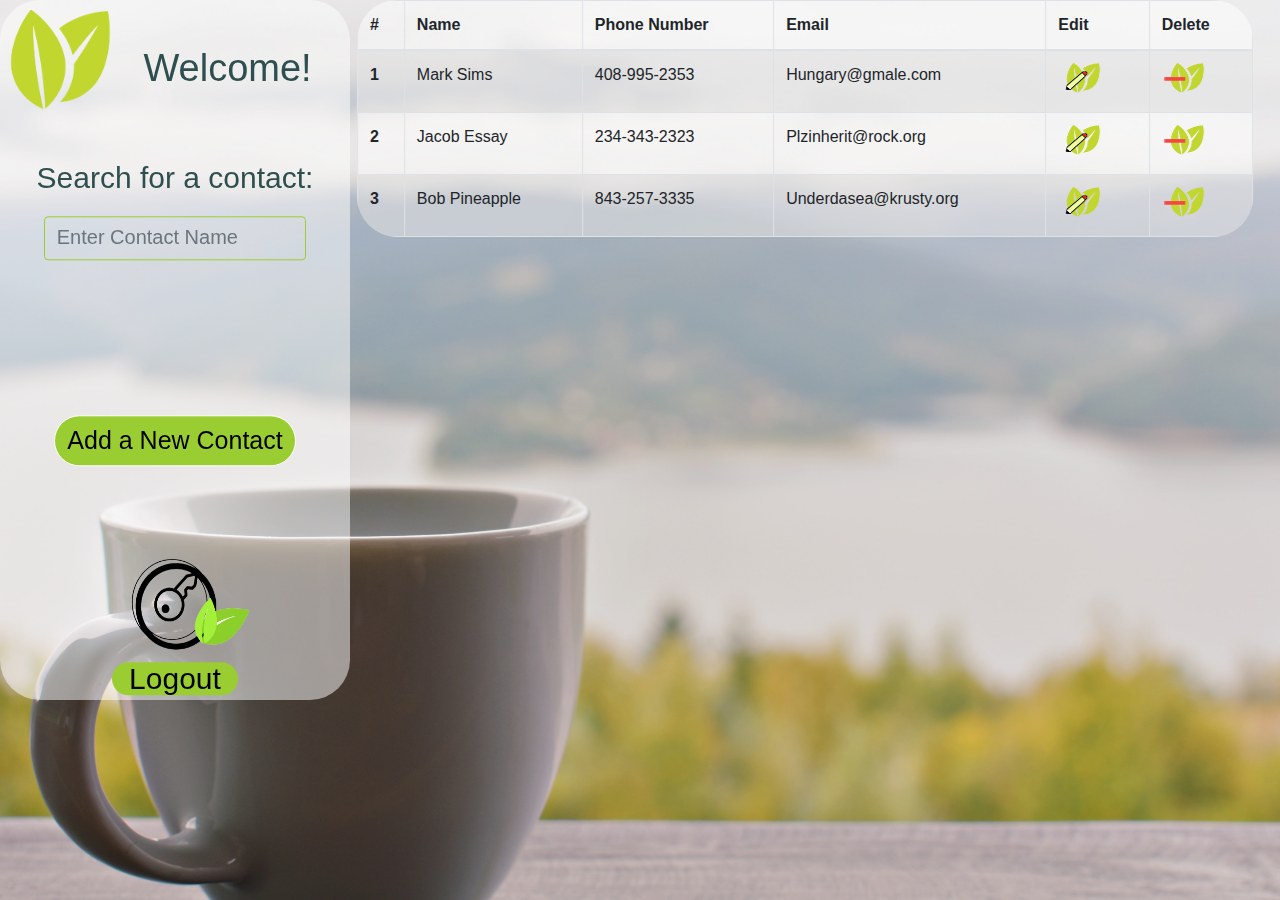
==== Menu.html @ b740e03e "Add files via upload" ====
<!doctype html>
<html lang="en">
<head>

    <!--Load in Javascript file-->
    <script type="text/javascript" src="script.js"></script>

    <!--Add functionality for BootstrapCDN-->
    <link rel="stylesheet" href="https://stackpath.bootstrapcdn.com/bootstrap/4.3.1/css/bootstrap.min.css" integrity="sha384-ggOyR0iXCbMQv3Xipma34MD+dH/1fQ784/j6cY/iJTQUOhcWr7x9JvoRxT2MZw1T" crossorigin="anonymous">
    
    <title>
        Contacts Menu
    </title>

    <!--This is for the JQuery-->
    <script src="https://code.jquery.com/jquery-3.3.1.slim.min.js" integrity="sha384-q8i/X+965DzO0rT7abK41JStQIAqVgRVzpbzo5smXKp4YfRvH+8abtTE1Pi6jizo" crossorigin="anonymous"></script>
    <script src="https://cdnjs.cloudflare.com/ajax/libs/popper.js/1.14.7/umd/popper.min.js" integrity="sha384-UO2eT0CpHqdSJQ6hJty5KVphtPhzWj9WO1clHTMGa3JDZwrnQq4sF86dIHNDz0W1" crossorigin="anonymous"></script>
    <script src="https://stackpath.bootstrapcdn.com/bootstrap/4.3.1/js/bootstrap.min.js" integrity="sha384-JjSmVgyd0p3pXB1rRibZUAYoIIy6OrQ6VrjIEaFf/nJGzIxFDsf4x0xIM+B07jRM" crossorigin="anonymous"></script>

    <!--Loading in CSS file-->
    <link rel="stylesheet" type="text/css" href="CSS/style2.css">
    <body>
        

        <!--Button Implementation-->     
        <div class="modal fade" id="exampleModal" tabindex="-1" role="dialog" aria-labelledby="exampleModalLabel" aria-hidden="true">
        <div class="modal-dialog" role="document">
            <div class="modal-content">
            <div class="modal-header">
                <h5 class="modal-title" id="exampleModalLabel">Create Contact</h5>
                <button type="button" class="close" data-dismiss="modal" aria-label="Close">
                <span aria-hidden="true">&times;</span>
                </button>
            </div>
            <div class="modal-body">
                Name:<br>
                <input type="text" name="Name" placeholder="Full Name" id="Name">
                <br>
                <br>
                <br>
                Phone Number:<br>
                <input type="text" name="Number" placeholder="###-###-####" id="Number">
                <br>
                <br>
                <br>
                Email Address:<br>
                <input type="text" name="Email" placeholder="John.Appleleaf@leaf.org" id="Email">
            </div>
            <div class="modal-footer">
                <button type="button" class="btn btn-secondary" data-dismiss="modal">Cancel</button>
                <button type="button" button onclick ="addRow();" data-dismiss="modal" class="btn btn-primary">Save Contact</button>
            </div>
            </div>
        </div>
        </div>
        
        <!--Contacts Table-->
        <div class="table-wrap scrollbar">
            <table id="tabledo" class="table table-bordered table-striped mb-0">
                <thead>
                <tr>
                    <th scope="col">#</th>
                    <th scope="col">Name</th>
                    <th scope="col">Phone Number</th>
                    <th scope="col">Email</th>
                    <th scope="col">Edit</th>
                    <th scope="col">Delete</th>
                </tr>
                </thead>
                <tbody id="fulltab">
                    <tr>
                    <th scope="row">1</th>
                    <td class="pt-3-half" contenteditable="true">Mark Sims</td>
                    <td>408-995-2353</td>
                    <td>Hungary@gmale.com</td>
                    <td><img src="Images/leafedit.png" class="edit"></td>
                    <td>
                        <span class="table-remove">
                            <input type="image" id="saveform" src="Images/leafdelete.png" class="del">  
                        </span>
                    </td>
                    </tr>
                    <tr>
                    <th scope="row">2</th>
                    <td>Jacob Essay</td>
                    <td>234-343-2323</td>
                    <td>Plzinherit@rock.org</td>
                    <td><img src="Images/leafedit.png" class="edit"></td>
                    <td>
                        <span class="table-remove">
                            <input type="image" id="saveform" src="Images/leafdelete.png" class="del">  
                        </span>
                    </td>
                    </tr>
                    <tr>
                    <th scope="row">3</th>
                    <td>Bob Pineapple</td>
                    <td>843-257-3335</td>
                    <td>Underdasea@krusty.org</td>
                    <td><img src="Images/leafedit.png" class="edit"></td>
                    <td>
                        <span class="table-remove">
                            <input type="image" id="saveform" src="Images/leafdelete.png" class="del">  
                        </span>
                    </td>
                    </tr>
                </tbody>
            </table>
                  
        </div>

        <!-- This is the left "Hub box"-->
        <div class="accountbox">
            <img src="Images/leaf.png" class="avatar">
            <h1>
                Welcome!
            </h1>
            <form>
                <p>
                    Search for a contact:
                </p>
                <input class="form-control" type="text" name="" id="searchy" placeholder="Enter Contact Name">
                <br>
                <br>
                <br>
                <button type="button" class="btn btn-primary" data-toggle="modal" data-target="#exampleModal">
                        Add a New Contact
                </button>
                <br>
                <br>
                <br>
                <img src="Images/leaflogo.png" class="logo">
                <br>
                <a href="#">
                    &nbsp; Logout &nbsp;
                </a>
            </form>
        </div>

        <script src="script.js"></script>
        
        <!--This allows the search function to filter results-->
        <script>
        $(document).ready(function(){
            $("#searchy").on("keyup", function() {
              var value = $(this).val().toLowerCase();
              $("#fulltab tr").filter(function() {
                $(this).toggle($(this).text().toLowerCase().indexOf(value) > -1)
              });
            });
          });
          
        const $tableID = $('#tabledo');


        $tableID.on('click', '.table-remove', function () {
        $(this).parents('tr').detach();
        });
        </script>

    </body>

</head>
</html>
---- CSS/style2.css ----
body{
    padding: 0;
    margin: 0;
    background: url(../Images/bg2.jpg) no-repeat center center fixed; 
    -webkit-background-size: cover;
    -moz-background-size: cover;
    -o-background-size: cover;
    background-size: cover;
    font-family: sans-serif;

}

.accountbox{
    padding: 0;
    margin: 0;
    width: 350px; /*350px*/
    height: 700px; /*700px*/
    background: #fff;
    color: darkslategrey;
    box-sizing: border-box;
    background: rgba(255, 255, 255, 0.5);
    border-radius: 40px;
    position: fixed;
}

.avatar{
    width: 150px; /*150*/
    height: 100px; /*100*/
    position: absolute;
    transform: translate(-10%, 10%);
}

h1{
    margin: 0;
    text-align: center;
    transform: translate(15%, 100%);
    font-size: 38px;
}

.accountbox form{
    margin: 0;
    text-align: center;
    transform: translate(0%, 20%);
    font-size: 30px;
}

.accountbox input{
    width: 75%;
    margin-bottom: 20px;
    font-size: 20px;
    
}

.accountbox input[type="text"]{
    background: transparent;
    border-color: yellowgreen;
    margin-left: auto;
    margin-right: auto;
}

.accountbox a{
    text-decoration: none;
    font-size: 30px;
    color: black;
    background: yellowgreen;
    border: none;
    border-radius: 40px;
    height: 100px;
}

.accountbox a:hover{
    background: darkslategrey;
    color: white;
}

.logo{
    padding: 0;
    margin: 0;
    width: 125px;
    height: 100px;
    transform: translate(10%, 0%);
}

.scrollbar {

    height: 70%;
    width: 70%;
    overflow: auto;
    float: right;
}
.table-wrap {

    float: right;
    transform: translate(-3%, 0%);
    background: rgba(255, 255, 255, 0.5);
    border-radius: 40px;
    overflow: auto;
}

.btn{
    background: yellowgreen;
    color: #000;
    border-radius: 40px;
    border-color: white;
    font-size: 25px;
}


.btn:hover{
    background: darkslategrey;
    border-color: white;
}

.modal-title{
    font-size: 30px;
    font-weight: bold;
    color: darkslategray;
}

.modal-body{
    font-size: 25px;
    background: rgba(220, 240, 204, 1);
    text-align: center;
    color: darkslategray;
}
.modal-content{
    border-radius: 15px;
}
.modal-body input[type="text"]{
    background: transparent;
    border: none;
    border-bottom: 1px solid darkslategrey;
    outline: none;
    text-align: center; 
}

table.dataTable thead .sorting:after,
table.dataTable thead .sorting:before,
table.dataTable thead .sorting_asc:after,
table.dataTable thead .sorting_asc:before,
table.dataTable thead .sorting_asc_disabled:after,
table.dataTable thead .sorting_asc_disabled:before,
table.dataTable thead .sorting_desc:after,
table.dataTable thead .sorting_desc:before,
table.dataTable thead .sorting_desc_disabled:after,
table.dataTable thead .sorting_desc_disabled:before {
  bottom: .5em;
}
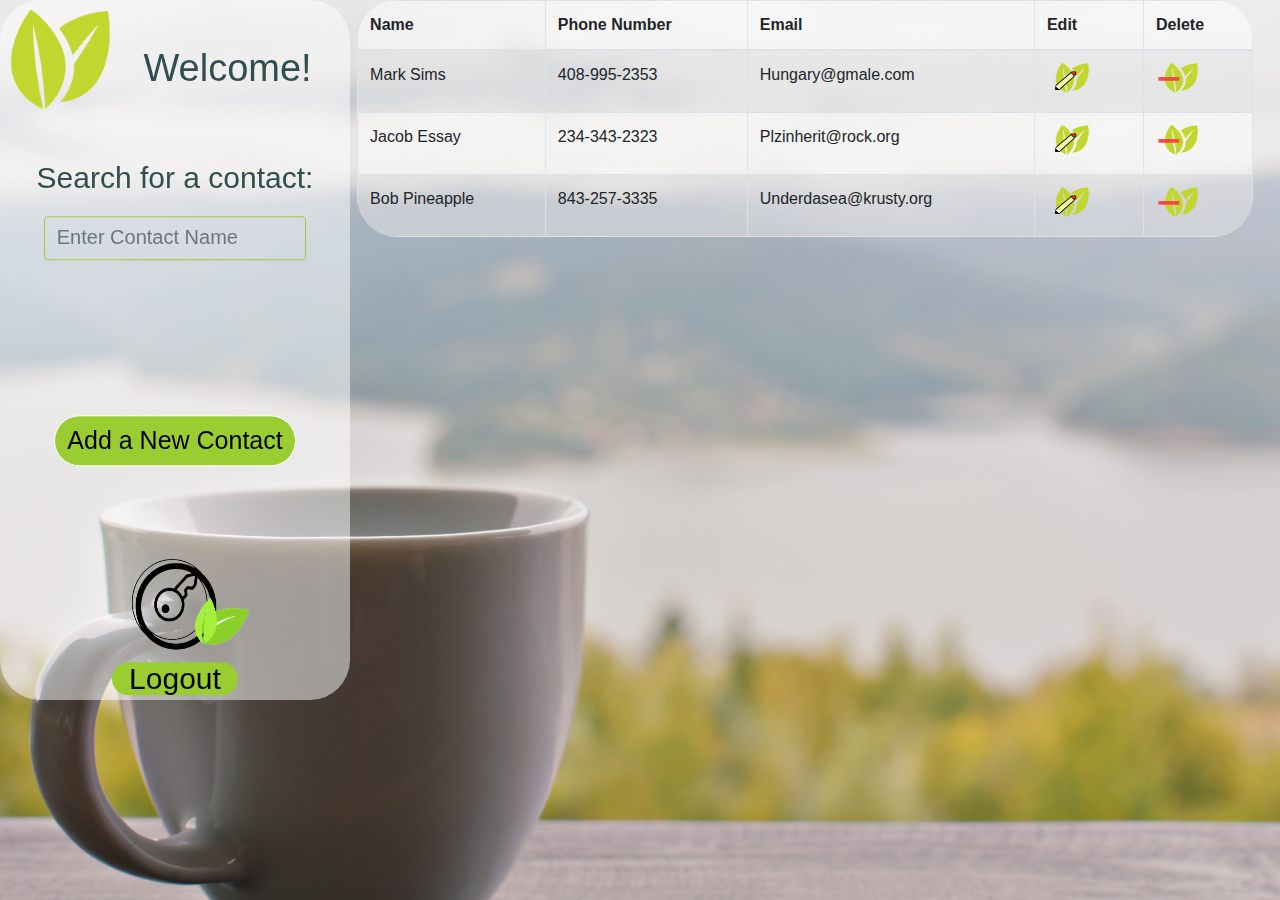
==== commit 80789b2b: "Add files via upload" ====
--- a/Menu.html
+++ b/Menu.html
@@ -59,7 +59,6 @@
             <table id="tabledo" class="table table-bordered table-striped mb-0">
                 <thead>
                 <tr>
-                    <th scope="col">#</th>
                     <th scope="col">Name</th>
                     <th scope="col">Phone Number</th>
                     <th scope="col">Email</th>
@@ -69,8 +68,7 @@
                 </thead>
                 <tbody id="fulltab">
                     <tr>
-                    <th scope="row">1</th>
-                    <td class="pt-3-half" contenteditable="true">Mark Sims</td>
+                    <td>Mark Sims</td>
                     <td>408-995-2353</td>
                     <td>Hungary@gmale.com</td>
                     <td><img src="Images/leafedit.png" class="edit"></td>
@@ -81,7 +79,6 @@
                     </td>
                     </tr>
                     <tr>
-                    <th scope="row">2</th>
                     <td>Jacob Essay</td>
                     <td>234-343-2323</td>
                     <td>Plzinherit@rock.org</td>
@@ -93,7 +90,6 @@
                     </td>
                     </tr>
                     <tr>
-                    <th scope="row">3</th>
                     <td>Bob Pineapple</td>
                     <td>843-257-3335</td>
                     <td>Underdasea@krusty.org</td>
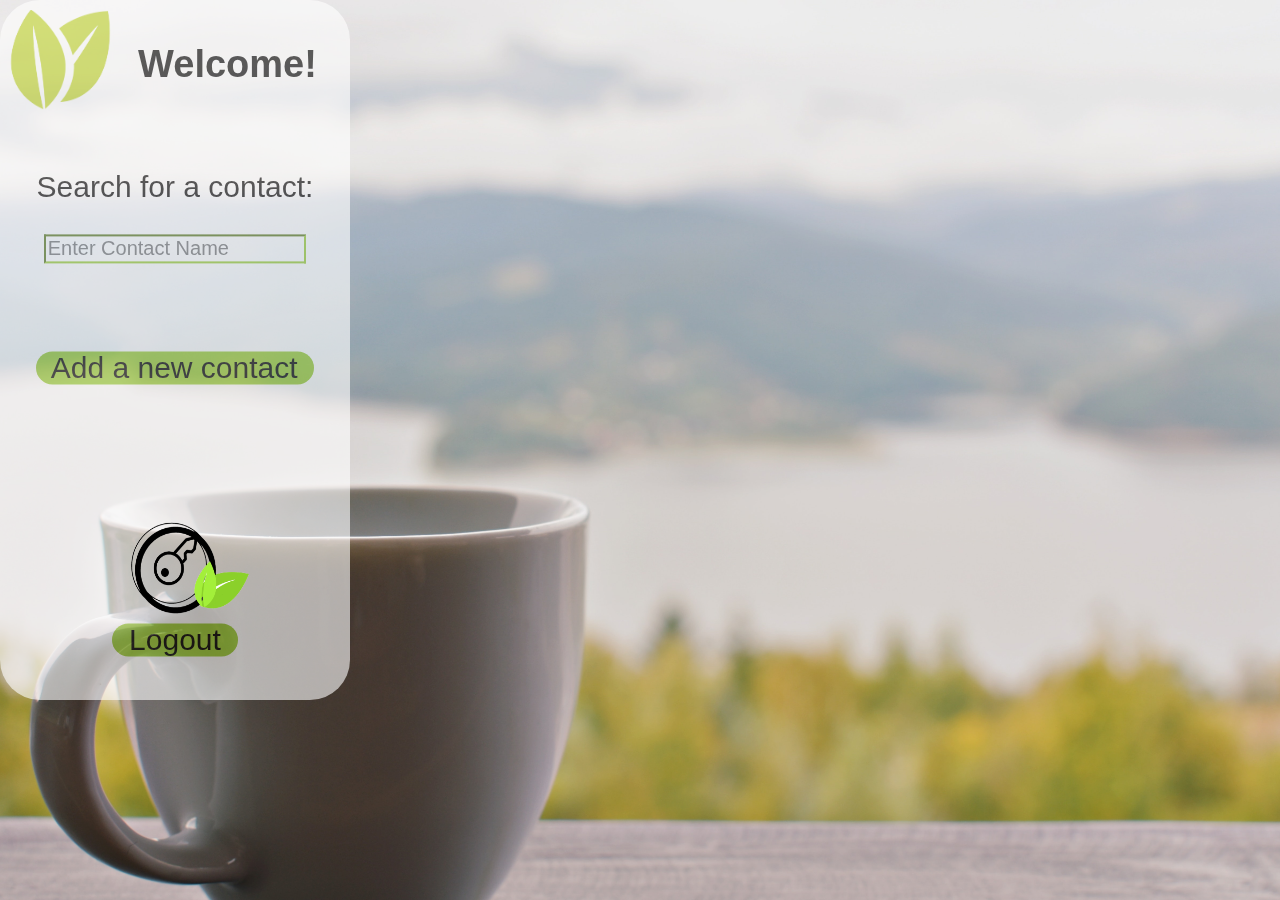
==== commit cdc02747: "Merge pull request #7 from alekiko72/dev" ====
--- a/Menu.html
+++ b/Menu.html
@@ -1,111 +1,10 @@
-<!doctype html>
-<html lang="en">
+<html>
 <head>
-
-    <!--Load in Javascript file-->
-    <script type="text/javascript" src="script.js"></script>
-
-    <!--Add functionality for BootstrapCDN-->
-    <link rel="stylesheet" href="https://stackpath.bootstrapcdn.com/bootstrap/4.3.1/css/bootstrap.min.css" integrity="sha384-ggOyR0iXCbMQv3Xipma34MD+dH/1fQ784/j6cY/iJTQUOhcWr7x9JvoRxT2MZw1T" crossorigin="anonymous">
-    
     <title>
         Contacts Menu
     </title>
-
-    <!--This is for the JQuery-->
-    <script src="https://code.jquery.com/jquery-3.3.1.slim.min.js" integrity="sha384-q8i/X+965DzO0rT7abK41JStQIAqVgRVzpbzo5smXKp4YfRvH+8abtTE1Pi6jizo" crossorigin="anonymous"></script>
-    <script src="https://cdnjs.cloudflare.com/ajax/libs/popper.js/1.14.7/umd/popper.min.js" integrity="sha384-UO2eT0CpHqdSJQ6hJty5KVphtPhzWj9WO1clHTMGa3JDZwrnQq4sF86dIHNDz0W1" crossorigin="anonymous"></script>
-    <script src="https://stackpath.bootstrapcdn.com/bootstrap/4.3.1/js/bootstrap.min.js" integrity="sha384-JjSmVgyd0p3pXB1rRibZUAYoIIy6OrQ6VrjIEaFf/nJGzIxFDsf4x0xIM+B07jRM" crossorigin="anonymous"></script>
-
-    <!--Loading in CSS file-->
     <link rel="stylesheet" type="text/css" href="CSS/style2.css">
     <body>
-        
-
-        <!--Button Implementation-->     
-        <div class="modal fade" id="exampleModal" tabindex="-1" role="dialog" aria-labelledby="exampleModalLabel" aria-hidden="true">
-        <div class="modal-dialog" role="document">
-            <div class="modal-content">
-            <div class="modal-header">
-                <h5 class="modal-title" id="exampleModalLabel">Create Contact</h5>
-                <button type="button" class="close" data-dismiss="modal" aria-label="Close">
-                <span aria-hidden="true">&times;</span>
-                </button>
-            </div>
-            <div class="modal-body">
-                Name:<br>
-                <input type="text" name="Name" placeholder="Full Name" id="Name">
-                <br>
-                <br>
-                <br>
-                Phone Number:<br>
-                <input type="text" name="Number" placeholder="###-###-####" id="Number">
-                <br>
-                <br>
-                <br>
-                Email Address:<br>
-                <input type="text" name="Email" placeholder="John.Appleleaf@leaf.org" id="Email">
-            </div>
-            <div class="modal-footer">
-                <button type="button" class="btn btn-secondary" data-dismiss="modal">Cancel</button>
-                <button type="button" button onclick ="addRow();" data-dismiss="modal" class="btn btn-primary">Save Contact</button>
-            </div>
-            </div>
-        </div>
-        </div>
-        
-        <!--Contacts Table-->
-        <div class="table-wrap scrollbar">
-            <table id="tabledo" class="table table-bordered table-striped mb-0">
-                <thead>
-                <tr>
-                    <th scope="col">Name</th>
-                    <th scope="col">Phone Number</th>
-                    <th scope="col">Email</th>
-                    <th scope="col">Edit</th>
-                    <th scope="col">Delete</th>
-                </tr>
-                </thead>
-                <tbody id="fulltab">
-                    <tr>
-                    <td>Mark Sims</td>
-                    <td>408-995-2353</td>
-                    <td>Hungary@gmale.com</td>
-                    <td><img src="Images/leafedit.png" class="edit"></td>
-                    <td>
-                        <span class="table-remove">
-                            <input type="image" id="saveform" src="Images/leafdelete.png" class="del">  
-                        </span>
-                    </td>
-                    </tr>
-                    <tr>
-                    <td>Jacob Essay</td>
-                    <td>234-343-2323</td>
-                    <td>Plzinherit@rock.org</td>
-                    <td><img src="Images/leafedit.png" class="edit"></td>
-                    <td>
-                        <span class="table-remove">
-                            <input type="image" id="saveform" src="Images/leafdelete.png" class="del">  
-                        </span>
-                    </td>
-                    </tr>
-                    <tr>
-                    <td>Bob Pineapple</td>
-                    <td>843-257-3335</td>
-                    <td>Underdasea@krusty.org</td>
-                    <td><img src="Images/leafedit.png" class="edit"></td>
-                    <td>
-                        <span class="table-remove">
-                            <input type="image" id="saveform" src="Images/leafdelete.png" class="del">  
-                        </span>
-                    </td>
-                    </tr>
-                </tbody>
-            </table>
-                  
-        </div>
-
-        <!-- This is the left "Hub box"-->
         <div class="accountbox">
             <img src="Images/leaf.png" class="avatar">
             <h1>
@@ -115,44 +14,27 @@
                 <p>
                     Search for a contact:
                 </p>
-                <input class="form-control" type="text" name="" id="searchy" placeholder="Enter Contact Name">
+                <input type="text" name="" placeholder="Enter Contact Name">
                 <br>
                 <br>
                 <br>
-                <button type="button" class="btn btn-primary" data-toggle="modal" data-target="#exampleModal">
-                        Add a New Contact
-                </button>
+                <a href="#">
+                    &nbsp; Add a new contact &nbsp;
+                </a>
                 <br>
                 <br>
                 <br>
-                <img src="Images/leaflogo.png" class="logo">
+                <br>
+                <br>
+                <br>
+                <br>
                 <br>
                 <a href="#">
                     &nbsp; Logout &nbsp;
                 </a>
             </form>
         </div>
-
-        <script src="script.js"></script>
-        
-        <!--This allows the search function to filter results-->
-        <script>
-        $(document).ready(function(){
-            $("#searchy").on("keyup", function() {
-              var value = $(this).val().toLowerCase();
-              $("#fulltab tr").filter(function() {
-                $(this).toggle($(this).text().toLowerCase().indexOf(value) > -1)
-              });
-            });
-          });
-          
-        const $tableID = $('#tabledo');
-
-
-        $tableID.on('click', '.table-remove', function () {
-        $(this).parents('tr').detach();
-        });
-        </script>
+        <img src="Images/leaflogo.png" class="logo">
 
     </body>
 
--- a/CSS/style2.css
+++ b/CSS/style2.css
@@ -1,31 +1,25 @@
 body{
     padding: 0;
     margin: 0;
-    background: url(../Images/bg2.jpg) no-repeat center center fixed; 
-    -webkit-background-size: cover;
-    -moz-background-size: cover;
-    -o-background-size: cover;
+    background: url(../Images/bg2.jpg);
     background-size: cover;
+    background-position: center;
     font-family: sans-serif;
-
 }
 
 .accountbox{
-    padding: 0;
-    margin: 0;
-    width: 350px; /*350px*/
-    height: 700px; /*700px*/
+    width: 350px;
+    height: 700px;
     background: #fff;
-    color: darkslategrey;
+    color: #000;
     box-sizing: border-box;
-    background: rgba(255, 255, 255, 0.5);
+    opacity: 0.6;
     border-radius: 40px;
-    position: fixed;
 }
 
 .avatar{
-    width: 150px; /*150*/
-    height: 100px; /*100*/
+    width: 150px;
+    height: 100px;
     position: absolute;
     transform: translate(-10%, 10%);
 }
@@ -48,14 +42,11 @@
     width: 75%;
     margin-bottom: 20px;
     font-size: 20px;
-    
 }
 
 .accountbox input[type="text"]{
     background: transparent;
     border-color: yellowgreen;
-    margin-left: auto;
-    margin-right: auto;
 }
 
 .accountbox a{
@@ -69,80 +60,11 @@
 }
 
 .accountbox a:hover{
-    background: darkslategrey;
-    color: white;
+    color: green;
 }
 
 .logo{
-    padding: 0;
-    margin: 0;
     width: 125px;
     height: 100px;
-    transform: translate(10%, 0%);
-}
-
-.scrollbar {
-
-    height: 70%;
-    width: 70%;
-    overflow: auto;
-    float: right;
-}
-.table-wrap {
-
-    float: right;
-    transform: translate(-3%, 0%);
-    background: rgba(255, 255, 255, 0.5);
-    border-radius: 40px;
-    overflow: auto;
-}
-
-.btn{
-    background: yellowgreen;
-    color: #000;
-    border-radius: 40px;
-    border-color: white;
-    font-size: 25px;
-}
-
-
-.btn:hover{
-    background: darkslategrey;
-    border-color: white;
-}
-
-.modal-title{
-    font-size: 30px;
-    font-weight: bold;
-    color: darkslategray;
-}
-
-.modal-body{
-    font-size: 25px;
-    background: rgba(220, 240, 204, 1);
-    text-align: center;
-    color: darkslategray;
-}
-.modal-content{
-    border-radius: 15px;
-}
-.modal-body input[type="text"]{
-    background: transparent;
-    border: none;
-    border-bottom: 1px solid darkslategrey;
-    outline: none;
-    text-align: center; 
-}
-
-table.dataTable thead .sorting:after,
-table.dataTable thead .sorting:before,
-table.dataTable thead .sorting_asc:after,
-table.dataTable thead .sorting_asc:before,
-table.dataTable thead .sorting_asc_disabled:after,
-table.dataTable thead .sorting_asc_disabled:before,
-table.dataTable thead .sorting_desc:after,
-table.dataTable thead .sorting_desc:before,
-table.dataTable thead .sorting_desc_disabled:after,
-table.dataTable thead .sorting_desc_disabled:before {
-  bottom: .5em;
+    transform: translate(100%, -180%);
 }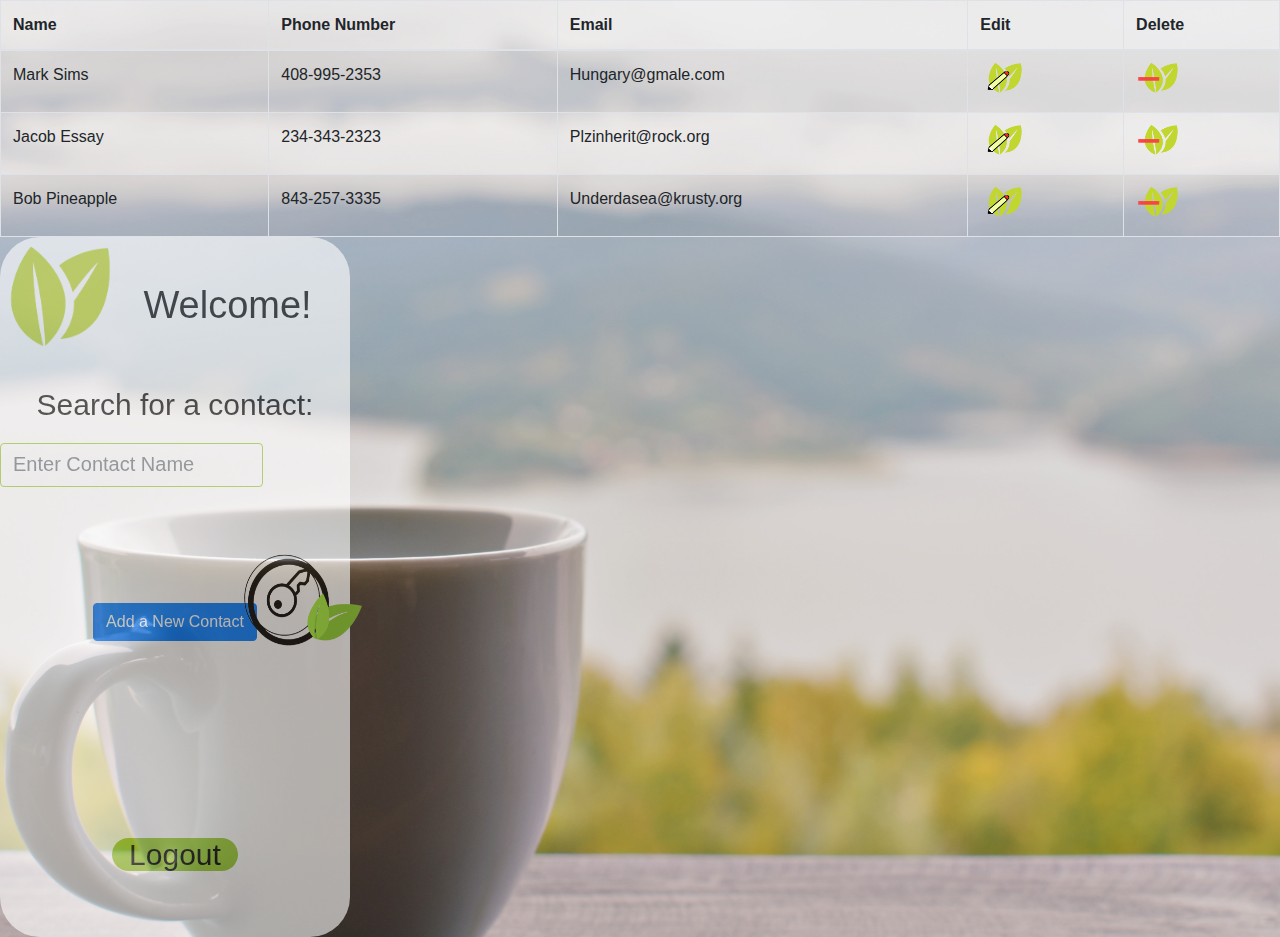
==== commit 49b35d11: "Add files via upload" ====
--- a/Menu.html
+++ b/Menu.html
@@ -1,10 +1,111 @@
-<html>
+<!doctype html>
+<html lang="en">
 <head>
+
+    <!--Load in Javascript file-->
+    <script type="text/javascript" src="JavaScript/Menu.js"></script>
+
+    <!--Add functionality for BootstrapCDN-->
+    <link rel="stylesheet" href="https://stackpath.bootstrapcdn.com/bootstrap/4.3.1/css/bootstrap.min.css" integrity="sha384-ggOyR0iXCbMQv3Xipma34MD+dH/1fQ784/j6cY/iJTQUOhcWr7x9JvoRxT2MZw1T" crossorigin="anonymous">
+    
     <title>
         Contacts Menu
     </title>
+
+    <!--This is for the JQuery-->
+    <script src="https://code.jquery.com/jquery-3.3.1.slim.min.js" integrity="sha384-q8i/X+965DzO0rT7abK41JStQIAqVgRVzpbzo5smXKp4YfRvH+8abtTE1Pi6jizo" crossorigin="anonymous"></script>
+    <script src="https://cdnjs.cloudflare.com/ajax/libs/popper.js/1.14.7/umd/popper.min.js" integrity="sha384-UO2eT0CpHqdSJQ6hJty5KVphtPhzWj9WO1clHTMGa3JDZwrnQq4sF86dIHNDz0W1" crossorigin="anonymous"></script>
+    <script src="https://stackpath.bootstrapcdn.com/bootstrap/4.3.1/js/bootstrap.min.js" integrity="sha384-JjSmVgyd0p3pXB1rRibZUAYoIIy6OrQ6VrjIEaFf/nJGzIxFDsf4x0xIM+B07jRM" crossorigin="anonymous"></script>
+
+    <!--Loading in CSS file-->
     <link rel="stylesheet" type="text/css" href="CSS/style2.css">
     <body>
+        
+
+        <!--Button Implementation-->     
+        <div class="modal fade" id="exampleModal" tabindex="-1" role="dialog" aria-labelledby="exampleModalLabel" aria-hidden="true">
+        <div class="modal-dialog" role="document">
+            <div class="modal-content">
+            <div class="modal-header">
+                <h5 class="modal-title" id="exampleModalLabel">Create Contact</h5>
+                <button type="button" class="close" data-dismiss="modal" aria-label="Close">
+                <span aria-hidden="true">&times;</span>
+                </button>
+            </div>
+            <div class="modal-body">
+                Name:<br>
+                <input type="text" name="Name" placeholder="Full Name" id="Name">
+                <br>
+                <br>
+                <br>
+                Phone Number:<br>
+                <input type="text" name="Number" placeholder="###-###-####" id="Number">
+                <br>
+                <br>
+                <br>
+                Email Address:<br>
+                <input type="text" name="Email" placeholder="John.Appleleaf@leaf.org" id="Email">
+            </div>
+            <div class="modal-footer">
+                <button type="button" class="btn btn-secondary" data-dismiss="modal">Cancel</button>
+                <button type="button" button onclick ="addRow();" data-dismiss="modal" class="btn btn-primary">Save Contact</button>
+            </div>
+            </div>
+        </div>
+        </div>
+        
+        <!--Contacts Table-->
+        <div class="table-wrap scrollbar">
+            <table id="tabledo" class="table table-bordered table-striped mb-0">
+                <thead>
+                <tr>
+                    <th scope="col">Name</th>
+                    <th scope="col">Phone Number</th>
+                    <th scope="col">Email</th>
+                    <th scope="col">Edit</th>
+                    <th scope="col">Delete</th>
+                </tr>
+                </thead>
+                <tbody id="fulltab">
+                    <tr>
+                    <td>Mark Sims</td>
+                    <td>408-995-2353</td>
+                    <td>Hungary@gmale.com</td>
+                    <td><img src="Images/leafedit.png" class="edit"></td>
+                    <td>
+                        <span class="table-remove">
+                            <input type="image" id="saveform" src="Images/leafdelete.png" class="del">  
+                        </span>
+                    </td>
+                    </tr>
+                    <tr>
+                    <td>Jacob Essay</td>
+                    <td>234-343-2323</td>
+                    <td>Plzinherit@rock.org</td>
+                    <td><img src="Images/leafedit.png" class="edit"></td>
+                    <td>
+                        <span class="table-remove">
+                            <input type="image" id="saveform" src="Images/leafdelete.png" class="del">  
+                        </span>
+                    </td>
+                    </tr>
+                    <tr>
+                    <td>Bob Pineapple</td>
+                    <td>843-257-3335</td>
+                    <td>Underdasea@krusty.org</td>
+                    <td><img src="Images/leafedit.png" class="edit"></td>
+                    <td>
+                        <span class="table-remove">
+                            <input type="image" id="saveform" src="Images/leafdelete.png" class="del">  
+                        </span>
+                    </td>
+                    </tr>
+                </tbody>
+            </table>
+                  
+        </div>
+
+        <!-- This is the left "Hub box"-->
         <div class="accountbox">
             <img src="Images/leaf.png" class="avatar">
             <h1>
@@ -14,27 +115,43 @@
                 <p>
                     Search for a contact:
                 </p>
-                <input type="text" name="" placeholder="Enter Contact Name">
+                <input class="form-control" type="text" name="" id="searchy" placeholder="Enter Contact Name">
+                <br>
+                <br>
+                <button type="button" class="btn btn-primary" data-toggle="modal" data-target="#exampleModal">
+                        Add a New Contact
+                </button>
                 <br>
                 <br>
                 <br>
-                <a href="#">
-                    &nbsp; Add a new contact &nbsp;
-                </a>
-                <br>
-                <br>
-                <br>
-                <br>
-                <br>
-                <br>
-                <br>
+                <img src="Images/leaflogo.png" class="logo">
                 <br>
                 <a href="#">
                     &nbsp; Logout &nbsp;
                 </a>
             </form>
         </div>
-        <img src="Images/leaflogo.png" class="logo">
+
+        <script src="JavaScript/Menu.js"></script>
+        
+        <!--This allows the search function to filter results-->
+        <script>
+        $(document).ready(function(){
+            $("#searchy").on("keyup", function() {
+              var value = $(this).val().toLowerCase();
+              $("#fulltab tr").filter(function() {
+                $(this).toggle($(this).text().toLowerCase().indexOf(value) > -1)
+              });
+            });
+          });
+          
+        const $tableID = $('#tabledo');
+
+
+        $tableID.on('click', '.table-remove', function () {
+        $(this).parents('tr').detach();
+        });
+        </script>
 
     </body>
 
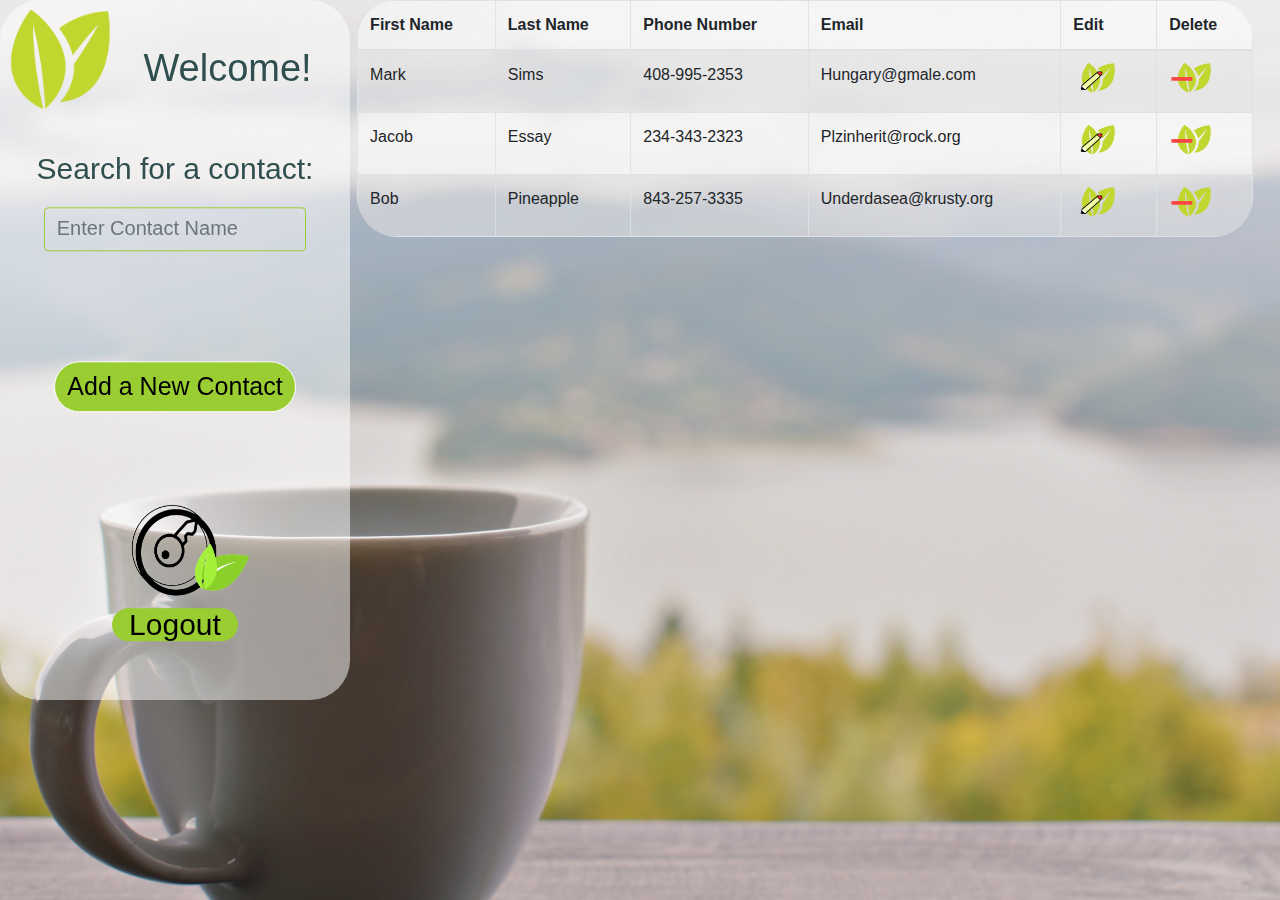
==== commit 055ad41d: "Add files via upload" ====
--- a/Menu.html
+++ b/Menu.html
@@ -23,11 +23,11 @@
         
 
         <!--Button Implementation-->     
-        <div class="modal fade" id="exampleModal" tabindex="-1" role="dialog" aria-labelledby="exampleModalLabel" aria-hidden="true">
+        <div class="modal fade" id="ModalCreate" tabindex="-1" role="dialog" aria-labelledby="ModalCreateLabel" aria-hidden="true">
         <div class="modal-dialog" role="document">
             <div class="modal-content">
             <div class="modal-header">
-                <h5 class="modal-title" id="exampleModalLabel">Create Contact</h5>
+                <h5 class="modal-title" id="ModalCreateLabel">Create Contact</h5>
                 <button type="button" class="close" data-dismiss="modal" aria-label="Close">
                 <span aria-hidden="true">&times;</span>
                 </button>
@@ -59,7 +59,8 @@
             <table id="tabledo" class="table table-bordered table-striped mb-0">
                 <thead>
                 <tr>
-                    <th scope="col">Name</th>
+                    <th scope="col">First Name</th>
+                    <th scope="col">Last Name</th>
                     <th scope="col">Phone Number</th>
                     <th scope="col">Email</th>
                     <th scope="col">Edit</th>
@@ -68,7 +69,8 @@
                 </thead>
                 <tbody id="fulltab">
                     <tr>
-                    <td>Mark Sims</td>
+                    <td>Mark</td>
+                    <td>Sims</td>
                     <td>408-995-2353</td>
                     <td>Hungary@gmale.com</td>
                     <td><img src="Images/leafedit.png" class="edit"></td>
@@ -79,7 +81,8 @@
                     </td>
                     </tr>
                     <tr>
-                    <td>Jacob Essay</td>
+                    <td>Jacob</td>
+                    <td>Essay</td>
                     <td>234-343-2323</td>
                     <td>Plzinherit@rock.org</td>
                     <td><img src="Images/leafedit.png" class="edit"></td>
@@ -90,7 +93,8 @@
                     </td>
                     </tr>
                     <tr>
-                    <td>Bob Pineapple</td>
+                    <td>Bob</td>
+                    <td>Pineapple</td>
                     <td>843-257-3335</td>
                     <td>Underdasea@krusty.org</td>
                     <td><img src="Images/leafedit.png" class="edit"></td>
@@ -118,7 +122,7 @@
                 <input class="form-control" type="text" name="" id="searchy" placeholder="Enter Contact Name">
                 <br>
                 <br>
-                <button type="button" class="btn btn-primary" data-toggle="modal" data-target="#exampleModal">
+                <button type="button" class="btn btn-primary" data-toggle="modal" data-target="#ModalCreate">
                         Add a New Contact
                 </button>
                 <br>
@@ -126,7 +130,7 @@
                 <br>
                 <img src="Images/leaflogo.png" class="logo">
                 <br>
-                <a href="#">
+                <a href="index.html">
                     &nbsp; Logout &nbsp;
                 </a>
             </form>
@@ -149,7 +153,13 @@
 
 
         $tableID.on('click', '.table-remove', function () {
-        $(this).parents('tr').detach();
+            var flag = $(this).parents('tr');
+            if (confirm("Are you sure you want to delete this contact?")) {
+                flag.detach();
+             } 
+            else {
+                ;
+            }
         });
         </script>
 
--- a/CSS/style2.css
+++ b/CSS/style2.css
@@ -1,25 +1,31 @@
 body{
     padding: 0;
     margin: 0;
-    background: url(../Images/bg2.jpg);
+    background: url(../Images/bg2.jpg) no-repeat center center fixed; 
+    -webkit-background-size: cover;
+    -moz-background-size: cover;
+    -o-background-size: cover;
     background-size: cover;
-    background-position: center;
     font-family: sans-serif;
+
 }
 
 .accountbox{
-    width: 350px;
-    height: 700px;
+    padding: 0;
+    margin: 0;
+    width: 350px; /*350px*/
+    height: 700px; /*700px*/
     background: #fff;
-    color: #000;
+    color: darkslategrey;
     box-sizing: border-box;
-    opacity: 0.6;
+    background: rgba(255, 255, 255, 0.5);
     border-radius: 40px;
+    position: fixed;
 }
 
 .avatar{
-    width: 150px;
-    height: 100px;
+    width: 150px; /*150*/
+    height: 100px; /*100*/
     position: absolute;
     transform: translate(-10%, 10%);
 }
@@ -42,11 +48,14 @@
     width: 75%;
     margin-bottom: 20px;
     font-size: 20px;
+    
 }
 
 .accountbox input[type="text"]{
     background: transparent;
     border-color: yellowgreen;
+    margin-left: auto;
+    margin-right: auto;
 }
 
 .accountbox a{
@@ -60,11 +69,80 @@
 }
 
 .accountbox a:hover{
-    color: green;
+    background: darkslategrey;
+    color: white;
 }
 
 .logo{
+    padding: 0;
+    margin: 0;
     width: 125px;
     height: 100px;
-    transform: translate(100%, -180%);
+    transform: translate(10%, 0%);
+}
+
+.scrollbar {
+
+    height: 70%;
+    width: 70%;
+    overflow: auto;
+    float: right;
+}
+.table-wrap {
+
+    float: right;
+    transform: translate(-3%, 0%);
+    background: rgba(255, 255, 255, 0.5);
+    border-radius: 40px;
+    overflow: auto;
+}
+
+.btn{
+    background: yellowgreen;
+    color: #000;
+    border-radius: 40px;
+    border-color: white;
+    font-size: 25px;
+}
+
+
+.btn:hover{
+    background: darkslategrey;
+    border-color: white;
+}
+
+.modal-title{
+    font-size: 30px;
+    font-weight: bold;
+    color: darkslategray;
+}
+
+.modal-body{
+    font-size: 25px;
+    background: rgba(220, 240, 204, 1);
+    text-align: center;
+    color: darkslategray;
+}
+.modal-content{
+    border-radius: 15px;
+}
+.modal-body input[type="text"]{
+    background: transparent;
+    border: none;
+    border-bottom: 1px solid darkslategrey;
+    outline: none;
+    text-align: center; 
+}
+
+table.dataTable thead .sorting:after,
+table.dataTable thead .sorting:before,
+table.dataTable thead .sorting_asc:after,
+table.dataTable thead .sorting_asc:before,
+table.dataTable thead .sorting_asc_disabled:after,
+table.dataTable thead .sorting_asc_disabled:before,
+table.dataTable thead .sorting_desc:after,
+table.dataTable thead .sorting_desc:before,
+table.dataTable thead .sorting_desc_disabled:after,
+table.dataTable thead .sorting_desc_disabled:before {
+  bottom: .5em;
 }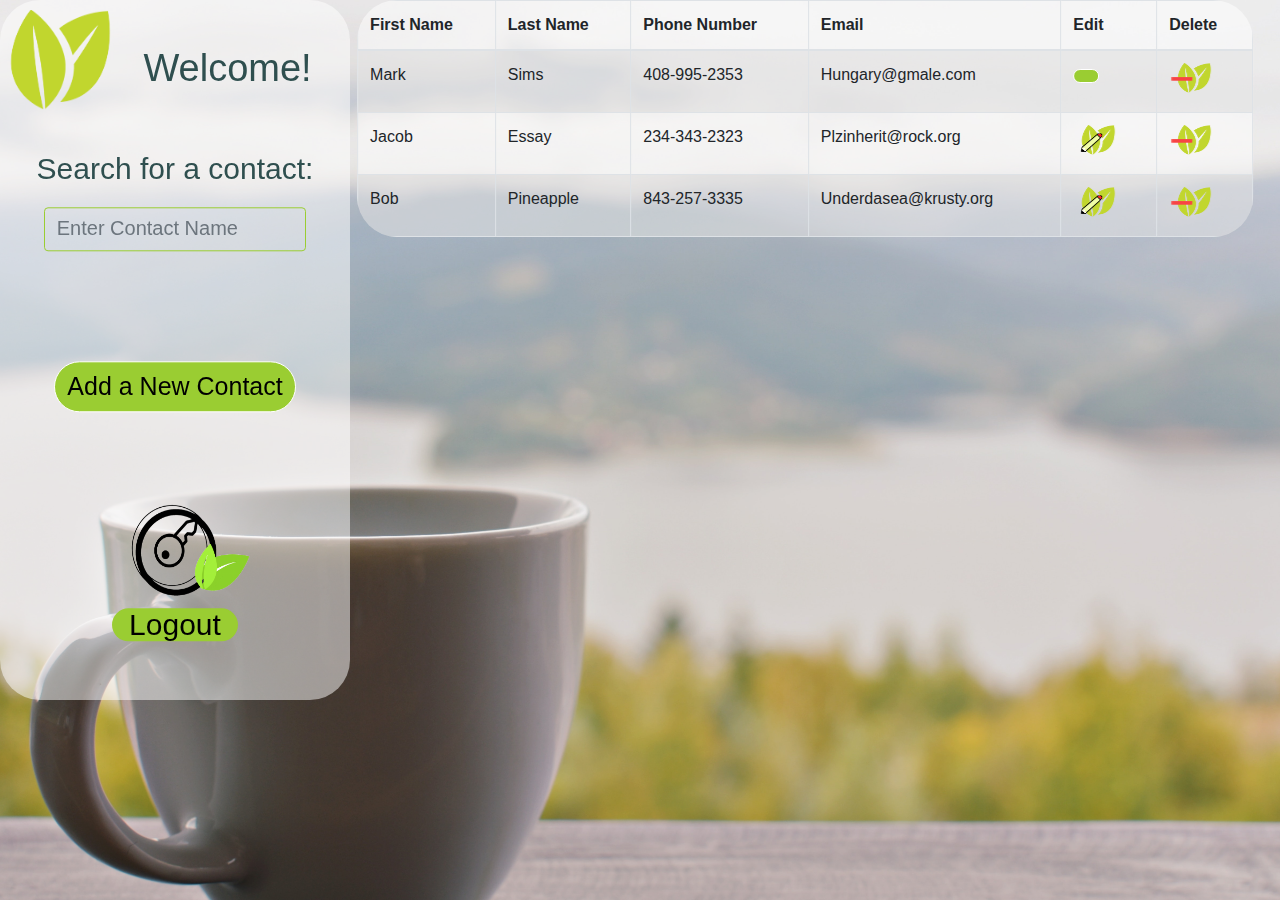
==== commit 11fc15c9: "Add files via upload" ====
--- a/Menu.html
+++ b/Menu.html
@@ -13,7 +13,7 @@
     </title>
 
     <!--This is for the JQuery-->
-    <script src="https://code.jquery.com/jquery-3.3.1.slim.min.js" integrity="sha384-q8i/X+965DzO0rT7abK41JStQIAqVgRVzpbzo5smXKp4YfRvH+8abtTE1Pi6jizo" crossorigin="anonymous"></script>
+    <script src="https://code.jquery.com/jquery-3.4.1.js" integrity="sha256-WpOohJOqMqqyKL9FccASB9O0KwACQJpFTUBLTYOVvVU=" crossorigin="anonymous"></script>
     <script src="https://cdnjs.cloudflare.com/ajax/libs/popper.js/1.14.7/umd/popper.min.js" integrity="sha384-UO2eT0CpHqdSJQ6hJty5KVphtPhzWj9WO1clHTMGa3JDZwrnQq4sF86dIHNDz0W1" crossorigin="anonymous"></script>
     <script src="https://stackpath.bootstrapcdn.com/bootstrap/4.3.1/js/bootstrap.min.js" integrity="sha384-JjSmVgyd0p3pXB1rRibZUAYoIIy6OrQ6VrjIEaFf/nJGzIxFDsf4x0xIM+B07jRM" crossorigin="anonymous"></script>
 
@@ -33,14 +33,16 @@
                 </button>
             </div>
             <div class="modal-body">
-                Name:<br>
-                <input type="text" name="Name" placeholder="Full Name" id="Name">
-                <br>
+                First Name:<br>
+                <input type="text" name="FirstName" placeholder="First Name" id="FirstName">
+                <br>
+                <br>
+                Last Name:<br>
+                <input type="text" name="LastName" placeholder="Last Name" id="LastName">
                 <br>
                 <br>
                 Phone Number:<br>
                 <input type="text" name="Number" placeholder="###-###-####" id="Number">
-                <br>
                 <br>
                 <br>
                 Email Address:<br>
@@ -54,6 +56,39 @@
         </div>
         </div>
         
+        <div class="modal fade" id="ModalEdit" tabindex="-1" role="dialog" aria-labelledby="ModalEditLabel" aria-hidden="true">
+                <div class="modal-dialog" role="document">
+                    <div class="modal-content">
+                    <div class="modal-header">
+                        <h5 class="modal-title" id="ModalEditLabel">Create Contact</h5>
+                        <button type="button" class="close" data-dismiss="modal" aria-label="Close">
+                        <span aria-hidden="true">&times;</span>
+                        </button>
+                    </div>
+                    <div class="modal-body">
+                        First Name:<br>
+                        <input type="text" name="FirstName" placeholder="First Name" id="FirstName">
+                        <br>
+                        <br>
+                        Last Name:<br>
+                        <input type="text" name="LastName" placeholder="Last Name" id="LastName">
+                        <br>
+                        <br>
+                        Phone Number:<br>
+                        <input type="text" name="Number" placeholder="###-###-####" id="Number">
+                        <br>
+                        <br>
+                        Email Address:<br>
+                        <input type="text" name="Email" placeholder="John.Appleleaf@leaf.org" id="Email">
+                    </div>
+                    <div class="modal-footer">
+                        <button type="button" class="btn btn-secondary" data-dismiss="modal">Cancel</button>
+                        <button type="button" button onclick ="editRow();" data-dismiss="modal" class="btn btn-primary">Save Changes</button>
+                    </div>
+                    </div>
+                </div>
+                </div>
+
         <!--Contacts Table-->
         <div class="table-wrap scrollbar">
             <table id="tabledo" class="table table-bordered table-striped mb-0">
@@ -73,7 +108,7 @@
                     <td>Sims</td>
                     <td>408-995-2353</td>
                     <td>Hungary@gmale.com</td>
-                    <td><img src="Images/leafedit.png" class="edit"></td>
+                    <td><button type="button" class="btn btn-primary" data-toggle="modal" data-target="#ModalEdit"></td>
                     <td>
                         <span class="table-remove">
                             <input type="image" id="saveform" src="Images/leafdelete.png" class="del">  
@@ -85,7 +120,9 @@
                     <td>Essay</td>
                     <td>234-343-2323</td>
                     <td>Plzinherit@rock.org</td>
-                    <td><img src="Images/leafedit.png" class="edit"></td>
+                    <td>
+                        <img src="Images/leafedit.png" class="edit">
+                    </td>
                     <td>
                         <span class="table-remove">
                             <input type="image" id="saveform" src="Images/leafdelete.png" class="del">  
@@ -130,7 +167,7 @@
                 <br>
                 <img src="Images/leaflogo.png" class="logo">
                 <br>
-                <a href="index.html">
+                <a href="index.html" onclick="doLogout();">
                     &nbsp; Logout &nbsp;
                 </a>
             </form>
@@ -161,6 +198,22 @@
                 ;
             }
         });
+
+        /*$(document).ready(function(){
+            $.getJSON("contacts.JSON", function(data){
+                var contact_info = '';
+                $.each(data, function(key, value){
+                    contact_info += '<tr>';
+                    contact_info += '<td>' + value.firstName + '</td>';
+                    contact_info += '<td>' + value.lastName + '</td>';
+                    contact_info += '<td>' + value.phoneNumber + '</td>';
+                    contact_info += '<td>' + value.email + '</td>';
+                    contact_info += '<tr>';
+                });
+                $('#tabledo').append(contact_info);
+            });
+        });*/
+
         </script>
 
     </body>
